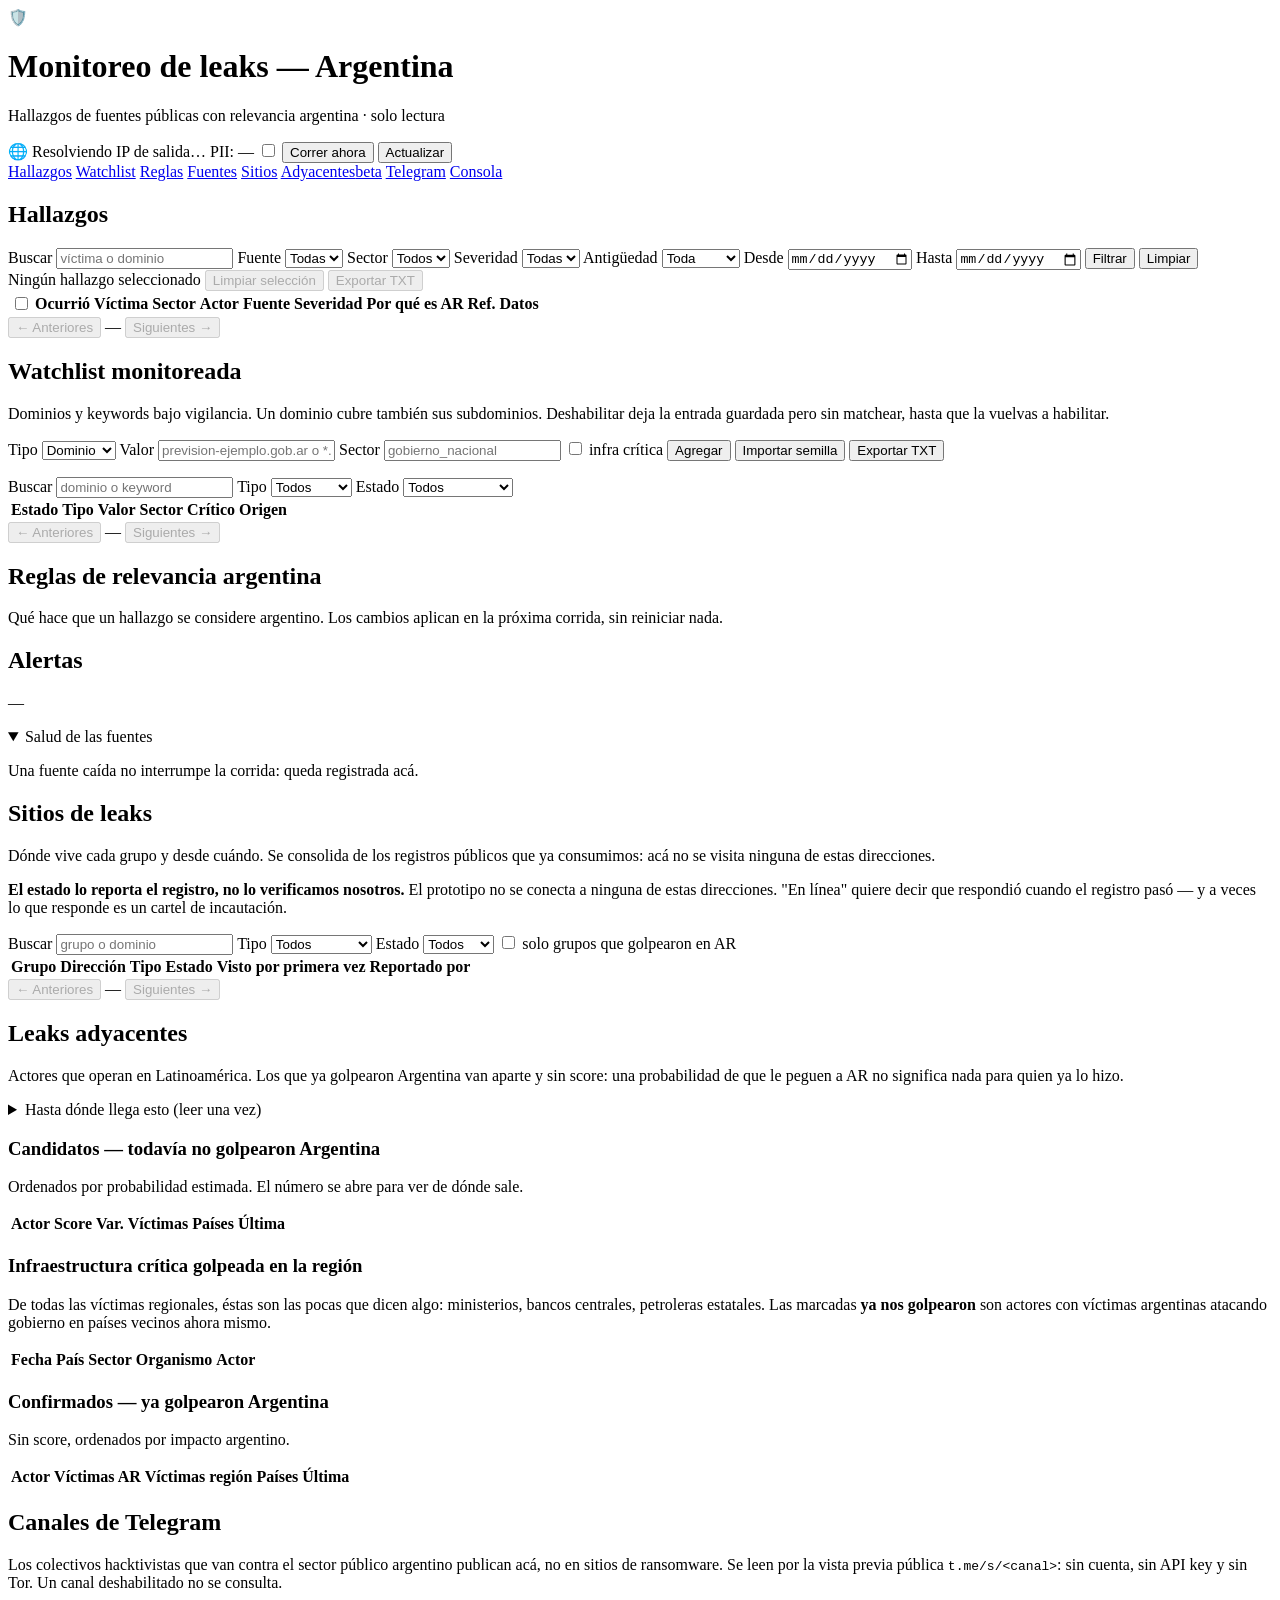
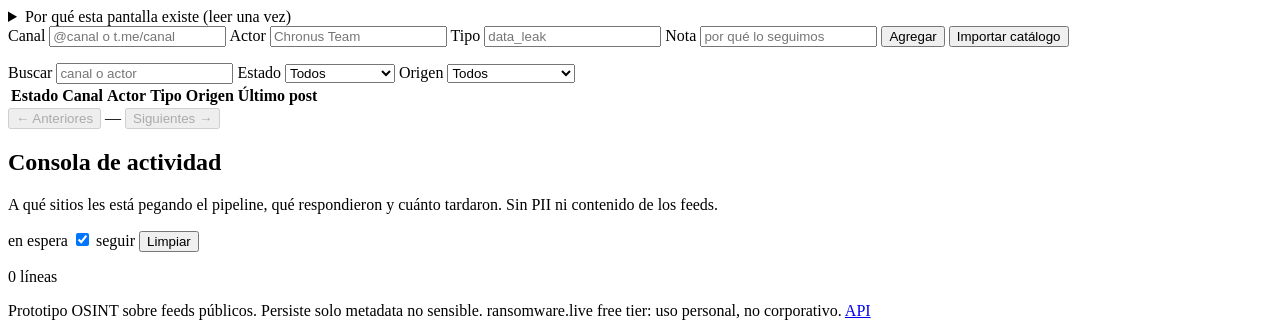
==== frontend/index.html @ b832475f "chore: separar los datos de la investigación del código Preparación para publicar el repo. El código" ====
<!doctype html>
<html lang="es">
<head>
  <meta charset="utf-8" />
  <meta name="viewport" content="width=device-width, initial-scale=1" />
  <!-- CSP: sin CDNs ni inline. Todo lo que carga la página sale de este mismo
       origen; el contenido de los feeds es hostil por definición. -->
  <meta http-equiv="Content-Security-Policy"
        content="default-src 'self'; img-src 'self' data:; style-src 'self'; script-src 'self'; connect-src 'self'; base-uri 'none'; form-action 'none'" />
  <title>Monitoreo de leaks — Argentina</title>
  <link rel="icon" href="data:image/svg+xml,<svg xmlns='http://www.w3.org/2000/svg' viewBox='0 0 16 16'><text y='13' font-size='13'>🛡️</text></svg>" />
  <link rel="stylesheet" href="/static/style.css" />
</head>
<body>
  <!--
    Bloqueo de OPSEC. Se muestra si la IP de salida es de un país bloqueado
    (Argentina) o si no se pudo determinar. No tiene botón de cerrar ni acepta
    ESC: el control no se puede overridear desde acá.

    Esto es la capa visible; el bloqueo real está en el pipeline (ver
    src/leaks/pipeline/egress_guard.py), porque el scheduler corre en otro
    proceso y no le importa lo que muestre el navegador.
  -->
  <div id="egress-block" class="blocker" role="alertdialog" aria-modal="true"
       aria-labelledby="blocker-title" aria-describedby="blocker-reason" hidden>
    <div class="blocker-card">
      <div class="blocker-icon" aria-hidden="true">⛔</div>
      <h2 id="blocker-title">Operación bloqueada</h2>
      <p id="blocker-reason" class="blocker-reason">Verificando la IP de salida…</p>
      <dl class="blocker-detail">
        <div><dt>IP de salida</dt><dd id="blocker-ip">—</dd></div>
        <div><dt>País</dt><dd id="blocker-country">—</dd></div>
        <div><dt>Proveedor</dt><dd id="blocker-org">—</dd></div>
      </dl>
      <p class="blocker-help">
        No se consultó ninguna fuente. Conectate a la VPN y esperá: esta pantalla
        se libera sola en cuanto la salida deje de ser desde un país bloqueado.
      </p>
      <p class="blocker-note">Este control no se puede desactivar desde la interfaz.</p>
      <button type="button" class="btn btn-retry" id="blocker-retry-btn">Reintentar ahora</button>
      <p class="blocker-retry" id="blocker-retry">Se reintenta solo cada 10 s.</p>
    </div>
  </div>

  <header class="topbar">
    <div class="brand">
      <span class="brand-mark" aria-hidden="true">🛡️</span>
      <div>
        <h1>Monitoreo de leaks — Argentina</h1>
        <p class="subtitle">Hallazgos de fuentes públicas con relevancia argentina · solo lectura</p>
      </div>
    </div>
    <div class="badges">
      <span id="egress-badge" class="badge badge-egress" title="IP pública desde la que sale el tráfico. Verificá que sea la de tu VPN.">
        <span class="egress-flag" aria-hidden="true">🌐</span>
        <span id="egress-text">Resolviendo IP de salida…</span>
      </span>
      <!-- Pastilla + interruptor como un solo control: el estado que muestra
           es el que se va a aplicar, no una variable de entorno distinta. -->
      <span class="pii-control" id="pii-control">
        <span id="pii-badge" class="badge badge-muted">PII: —</span>
        <label class="pii-switch" id="pii-switch" title="Habilitar las fuentes que devuelven PII">
          <input type="checkbox" id="pii-sources" />
          <span class="pii-track" aria-hidden="true"><span class="pii-thumb"></span></span>
        </label>
      </span>
      <button id="run-now" class="btn btn-primary" type="button"
              title="Consulta las fuentes ahora mismo. El avance se ve en la Consola.">Correr ahora</button>
      <button id="refresh" class="btn" type="button"
              title="Relee la base. No consulta las fuentes.">Actualizar</button>
      <span id="last-updated" class="last-updated"></span>
    </div>
  </header>

  <!-- Cada sección es una pantalla. El router va por hash (#/hallazgos), así el
       enlace se puede compartir y el botón "atrás" del navegador funciona. -->
  <nav class="mainnav" aria-label="Secciones">
    <a href="#/hallazgos" data-view="hallazgos">Hallazgos</a>
    <a href="#/watchlist" data-view="watchlist">Watchlist</a>
    <a href="#/reglas" data-view="reglas">Reglas</a>
    <a href="#/fuentes" data-view="fuentes">Fuentes<span id="nav-fuentes-badge"></span></a>
    <a href="#/sitios" data-view="sitios">Sitios</a>
    <a href="#/adyacentes" data-view="adyacentes">Adyacentes<span class="nav-beta"
       title="Beta: el score es ciego al 46% de los actores que golpean Argentina. Ver «Hasta dónde llega esto» dentro de la sección.">beta</span></a>
    <a href="#/telegram" data-view="telegram">Telegram</a>
    <a href="#/consola" data-view="consola">Consola</a>
  </nav>

  <main>
    <section class="view" data-view="hallazgos">
    <section class="stats" id="stats" aria-label="Totales"></section>

    <section class="panel">
      <h2>Hallazgos</h2>
      <form class="filters" id="filters" autocomplete="off">
        <label>Buscar
          <input type="search" id="f-q" name="q" placeholder="víctima o dominio" maxlength="200" />
        </label>
        <label>Fuente
          <select id="f-source" name="source"><option value="">Todas</option></select>
        </label>
        <label>Sector
          <select id="f-sector" name="sector"><option value="">Todos</option></select>
        </label>
        <label>Severidad
          <select id="f-severity" name="severity"><option value="">Todas</option></select>
        </label>
        <label>Antigüedad
          <select id="f-freshness" name="freshness">
            <option value="">Toda</option>
            <option value="reciente">Reciente</option>
            <option value="historico">Histórico</option>
            <option value="sin_fecha">Sin fecha</option>
          </select>
        </label>
        <label>Desde
          <input type="date" id="f-since" name="since" />
        </label>
        <label>Hasta
          <input type="date" id="f-until" name="until" />
        </label>
        <button class="btn btn-primary" type="submit">Filtrar</button>
        <button class="btn" type="reset" id="clear">Limpiar</button>
      </form>

      <div id="active-filters" class="active-filters"></div>

      <!-- Barra de exportación. La selección se acumula entre páginas: se
           pueden tildar tres acá, pasar a la página 3, tildar dos más y
           exportar los cinco juntos. Por eso el contador vive afuera de la
           tabla y no se reinicia al paginar. -->
      <div class="export-bar">
        <span id="sel-count" class="hint">Ningún hallazgo seleccionado</span>
        <button class="btn" id="sel-clear" type="button" disabled>Limpiar selección</button>
        <button class="btn btn-primary" id="export-txt" type="button" disabled>
          Exportar TXT
        </button>
      </div>

      <div class="table-wrap">
        <table id="findings">
          <thead>
            <tr>
              <th class="col-sel">
                <input type="checkbox" id="sel-page"
                       aria-label="Seleccionar todos los de esta página"
                       title="Seleccionar todos los de esta página" />
              </th>
              <th title="Cuándo ocurrió el leak, no cuándo lo importamos">Ocurrió</th>
              <th>Víctima</th>
              <th>Sector</th>
              <th>Actor</th>
              <th>Fuente</th>
              <th>Severidad</th>
              <th>Por qué es AR</th>
              <th>Ref.</th>
              <th title="Enlaces a los datos filtrados encontrados en la publicación">Datos</th>
            </tr>
          </thead>
          <tbody id="findings-body"></tbody>
        </table>
      </div>

      <div class="pager">
        <button class="btn" id="prev" type="button" disabled>← Anteriores</button>
        <span id="page-info" class="hint">—</span>
        <button class="btn" id="next" type="button" disabled>Siguientes →</button>
      </div>
    </section>
    </section>

    <section class="view" data-view="watchlist">
    <section class="panel" id="watchlist-panel">
      <div class="console-head">
        <div>
          <h2>Watchlist monitoreada</h2>
          <p class="hint">
            Dominios y keywords bajo vigilancia. Un dominio cubre también sus subdominios.
            Deshabilitar deja la entrada guardada pero sin matchear, hasta que la vuelvas a habilitar.
          </p>
        </div>
        <div id="wl-counts" class="wl-counts"></div>
      </div>

      <form class="filters" id="wl-add" autocomplete="off">
        <label>Tipo
          <select id="wl-kind">
            <option value="domain">Dominio</option>
            <option value="keyword">Keyword</option>
          </select>
        </label>
        <label>Valor
          <input type="text" id="wl-value" placeholder="prevision-ejemplo.gob.ar o *.provincia-ejemplo.gob.ar" maxlength="255" required />
        </label>
        <label>Sector
          <input type="text" id="wl-sector" list="wl-sectors" placeholder="gobierno_nacional" maxlength="64" />
          <datalist id="wl-sectors"></datalist>
        </label>
        <label class="switch">
          <input type="checkbox" id="wl-critical" /> infra crítica
        </label>
        <button class="btn btn-primary" type="submit">Agregar</button>
        <button class="btn" type="button" id="wl-sync"
                title="Importa las entradas nuevas del YAML semilla. No pisa lo editado ni rehabilita lo dado de baja.">
          Importar semilla
        </button>
        <button class="btn" type="button" id="wl-export"
                title="Baja la watchlist en TXT, con el historial de compromisos de cada entrada.">
          Exportar TXT
        </button>
      </form>
      <p id="wl-error" class="error"></p>

      <div class="filters">
        <label>Buscar
          <input type="search" id="wl-q" placeholder="dominio o keyword" maxlength="200" />
        </label>
        <label>Tipo
          <select id="wl-f-kind">
            <option value="">Todos</option>
            <option value="domain">Dominios</option>
            <option value="keyword">Keywords</option>
          </select>
        </label>
        <label>Estado
          <select id="wl-f-enabled">
            <option value="">Todos</option>
            <option value="true">Habilitados</option>
            <option value="false">Deshabilitados</option>
          </select>
        </label>
      </div>

      <div class="table-wrap">
        <table id="watchlist">
          <thead>
            <tr>
              <th>Estado</th><th>Tipo</th><th>Valor</th><th>Sector</th>
              <th>Crítico</th><th>Origen</th><th></th>
            </tr>
          </thead>
          <tbody id="wl-body"></tbody>
        </table>
      </div>

      <div class="pager">
        <button class="btn" id="wl-prev" type="button" disabled>← Anteriores</button>
        <span id="wl-page-info" class="hint">—</span>
        <button class="btn" id="wl-next" type="button" disabled>Siguientes →</button>
      </div>
    </section>
    </section>

    <section class="view" data-view="reglas">
    <section class="panel" id="rules-panel">
      <h2>Reglas de relevancia argentina</h2>
      <p class="hint">
        Qué hace que un hallazgo se considere argentino. Los cambios aplican en la
        próxima corrida, sin reiniciar nada.
      </p>
      <div id="rules" class="rules"></div>

      <p class="hint" id="pii-toggle-note"></p>
    </section>
    </section>

    <section class="view" data-view="fuentes">

    <!-- Las alertas eran invisibles: sin canales el pipeline las descarta en
         silencio, y nadie se enteraba de que había hallazgos esperando a nadie.
         Este panel existe para que eso no vuelva a pasar. -->
    <section class="panel" id="alerts-panel">
      <div class="console-head">
        <div>
          <h2>Alertas</h2>
          <p class="hint" id="alerts-resumen">—</p>
        </div>
        <div id="alerts-estado" class="wl-counts"></div>
      </div>
      <div id="alerts-canales" class="alert-canales"></div>
    </section>

    <!-- Colapsable nativo: <details> no necesita JS para abrir y cerrar.
         El resumen se ve igual estando cerrado, así que ocupa una línea sin
         esconder si hay una fuente caída. -->
    <details class="panel panel-collapsible" id="sources-panel" open>
      <summary>
        <span class="summary-title">Salud de las fuentes</span>
        <span id="sources-summary" class="summary-pills"></span>
      </summary>
      <p class="hint">Una fuente caída no interrumpe la corrida: queda registrada acá.</p>
      <div id="sources" class="sources"></div>
    </details>
    </section>

    <section class="view" data-view="sitios">
    <section class="panel">
      <div class="console-head">
        <div>
          <h2>Sitios de leaks</h2>
          <p class="hint">
            Dónde vive cada grupo y desde cuándo. Se consolida de los registros públicos
            que ya consumimos: acá no se visita ninguna de estas direcciones.
          </p>
          <p class="hint">
            <strong>El estado lo reporta el registro, no lo verificamos nosotros.</strong>
            El prototipo no se conecta a ninguna de estas direcciones. "En línea" quiere
            decir que respondió cuando el registro pasó — y a veces lo que responde es un
            cartel de incautación.
          </p>
        </div>
        <div id="sites-counts" class="wl-counts"></div>
      </div>

      <div id="sites-moves" class="moves"></div>

      <div class="filters">
        <label>Buscar
          <input type="search" id="st-q" placeholder="grupo o dominio" maxlength="200" />
        </label>
        <label>Tipo
          <select id="st-kind">
            <option value="">Todos</option>
            <option value="ransomware">Ransomware</option>
            <option value="market">Mercados</option>
          </select>
        </label>
        <label>Estado
          <select id="st-available">
            <option value="">Todos</option>
            <option value="true">En línea</option>
            <option value="false">Caídos</option>
          </select>
        </label>
        <label class="switch">
          <input type="checkbox" id="st-ar" /> solo grupos que golpearon en AR
        </label>
      </div>

      <div class="table-wrap">
        <table id="sites">
          <thead>
            <tr>
              <th>Grupo</th><th>Dirección</th><th>Tipo</th>
              <th>Estado</th><th>Visto por primera vez</th><th>Reportado por</th>
            </tr>
          </thead>
          <tbody id="sites-body"></tbody>
        </table>
      </div>

      <div class="pager">
        <button class="btn" id="st-prev" type="button" disabled>← Anteriores</button>
        <span id="st-page-info" class="hint">—</span>
        <button class="btn" id="st-next" type="button" disabled>Siguientes →</button>
      </div>
    </section>
    </section>

    <section class="view" data-view="adyacentes">
    <section class="panel">
      <div class="console-head">
        <div>
          <h2>Leaks adyacentes</h2>
          <p class="hint">
            Actores que operan en Latinoamérica. Los que ya golpearon Argentina van aparte
            y sin score: una probabilidad de que le peguen a AR no significa nada para quien
            ya lo hizo.
          </p>
        </div>
        <div id="adj-counts" class="wl-counts"></div>
      </div>

      <!-- El alcance va en la pantalla, no en un README. Sin esto la lista se
           lee como "las amenazas" cuando es "las que podemos ver venir". -->
      <details class="adj-cobertura" id="adj-cobertura">
        <summary>Hasta dónde llega esto (leer una vez)</summary>
        <div id="adj-cobertura-cuerpo"></div>
      </details>

      <h3 class="exp-h3">Candidatos — todavía no golpearon Argentina</h3>
      <p class="hint">
        Ordenados por probabilidad estimada. El número se abre para ver de dónde sale.
      </p>
      <div class="table-wrap">
        <table id="adj-candidatos">
          <thead>
            <tr>
              <th>Actor</th>
              <th title="0-100, calculado con la actividad regional">Score</th>
              <th title="Cuánto se movió desde la corrida anterior">Var.</th>
              <th>Víctimas</th>
              <th>Países</th>
              <th title="Fecha de su víctima regional más reciente">Última</th>
              <th></th>
            </tr>
          </thead>
          <tbody id="adj-cand-body"></tbody>
        </table>
      </div>

      <h3 class="exp-h3">Infraestructura crítica golpeada en la región</h3>
      <p class="hint">
        De todas las víctimas regionales, éstas son las pocas que dicen algo: ministerios,
        bancos centrales, petroleras estatales. Las marcadas <strong>ya nos golpearon</strong>
        son actores con víctimas argentinas atacando gobierno en países vecinos ahora mismo.
      </p>
      <div class="table-wrap">
        <table id="adj-criticas">
          <thead>
            <tr>
              <th>Fecha</th><th>País</th><th>Sector</th><th>Organismo</th><th>Actor</th>
            </tr>
          </thead>
          <tbody id="adj-crit-body"></tbody>
        </table>
      </div>

      <h3 class="exp-h3">Confirmados — ya golpearon Argentina</h3>
      <p class="hint">Sin score, ordenados por impacto argentino.</p>
      <div class="table-wrap">
        <table id="adj-confirmados">
          <thead>
            <tr>
              <th>Actor</th>
              <th title="Víctimas argentinas en nuestros hallazgos">Víctimas AR</th>
              <th>Víctimas región</th>
              <th>Países</th>
              <th>Última</th>
            </tr>
          </thead>
          <tbody id="adj-conf-body"></tbody>
        </table>
      </div>
    </section>
    </section>

    <section class="view" data-view="telegram">
    <section class="panel">
      <div class="console-head">
        <div>
          <h2>Canales de Telegram</h2>
          <p class="hint">
            Los colectivos hacktivistas que van contra el sector público argentino publican acá,
            no en sitios de ransomware. Se leen por la vista previa pública
            <code>t.me/s/&lt;canal&gt;</code>: sin cuenta, sin API key y sin Tor.
            Un canal deshabilitado no se consulta.
          </p>
        </div>
        <div id="tg-counts" class="wl-counts"></div>
      </div>

      <details class="adj-cobertura" id="tg-nota">
        <summary>Por qué esta pantalla existe (leer una vez)</summary>
        <div>
          <p class="hint">
            Chronus Team golpeó México el 30/01/2026 y Argentina el 30/03/2026 —el banco central,
            ministerios, un poder judicial provincial, una obra social provincial— y este prototipo no tenía
            ni una fila. No falló la watchlist: 9 de los 12 organismos ya estaban cubiertos.
            Falló la clase de fuente.
          </p>
          <p class="hint">
            Esta clase de actor además <strong>anuncia sus objetivos antes de atacar</strong>.
            Chronus avisó en su canal con un mes de anticipación. Eso es aviso previo,
            no post-mortem.
          </p>
          <p class="hint">
            El catálogo público que se importa acá <strong>no trae a estos actores</strong>:
            de 1.025 filas solo 344 son canales vivos, y 4 son de la región. Los canales que importan van cargados a mano.
          </p>
        </div>
      </details>

      <form class="filters" id="tg-add" autocomplete="off">
        <label>Canal
          <input type="text" id="tg-handle" placeholder="@canal o t.me/canal" maxlength="200" required />
        </label>
        <label>Actor
          <input type="text" id="tg-actor" placeholder="Chronus Team" maxlength="128" />
        </label>
        <label>Tipo
          <input type="text" id="tg-kind" placeholder="data_leak" maxlength="64" />
        </label>
        <label>Nota
          <input type="text" id="tg-notes" placeholder="por qué lo seguimos" maxlength="1000" />
        </label>
        <button class="btn btn-primary" type="submit">Agregar</button>
        <button class="btn" type="button" id="tg-import"
                title="Importa el catálogo público de deepdarkCTI. Entran DESHABILITADOS: ninguno se consulta hasta que lo habilites.">
          Importar catálogo
        </button>
      </form>
      <p id="tg-error" class="error"></p>

      <div class="filters">
        <label>Buscar
          <input type="search" id="tg-q" placeholder="canal o actor" maxlength="200" />
        </label>
        <label>Estado
          <select id="tg-f-enabled">
            <option value="">Todos</option>
            <option value="true">Habilitados</option>
            <option value="false">Deshabilitados</option>
          </select>
        </label>
        <label>Origen
          <select id="tg-f-origin">
            <option value="">Todos</option>
            <option value="user">Cargados a mano</option>
            <option value="catalog">Del catálogo</option>
          </select>
        </label>
      </div>

      <div class="table-wrap">
        <table id="telegram">
          <thead>
            <tr>
              <th>Estado</th><th>Canal</th><th>Actor</th><th>Tipo</th>
              <th>Origen</th><th title="Último post procesado: el cursor incremental">Último post</th><th></th>
            </tr>
          </thead>
          <tbody id="tg-body"></tbody>
        </table>
      </div>

      <div class="pager">
        <button class="btn" id="tg-prev" type="button" disabled>← Anteriores</button>
        <span id="tg-page-info" class="hint">—</span>
        <button class="btn" id="tg-next" type="button" disabled>Siguientes →</button>
      </div>
    </section>
    </section>

    <section class="view" data-view="consola">
    <section class="panel console-panel">
      <div class="console-head">
        <div>
          <h2>Consola de actividad</h2>
          <p class="hint">
            A qué sitios les está pegando el pipeline, qué respondieron y cuánto tardaron.
            Sin PII ni contenido de los feeds.
          </p>
        </div>
        <div class="console-actions">
          <span id="console-status" class="pill pill-skipped">en espera</span>
          <label class="switch" title="Bajar solo al llegar líneas nuevas">
            <input type="checkbox" id="console-follow" checked /> seguir
          </label>
          <button class="btn" id="console-clear" type="button">Limpiar</button>
        </div>
      </div>
      <!-- role=log + aria-live: un lector de pantalla anuncia las líneas nuevas. -->
      <div id="console" class="console" role="log" aria-live="polite" aria-label="Actividad del pipeline"></div>
      <p class="hint" id="console-count">0 líneas</p>
    </section>
    </section>
  </main>

  <!-- Pop-up de enlaces a los datos. Las URLs van como texto plano, NO como
       enlaces: son punteros a volcados y a sitios de extorsión, y un click
       accidental no puede ser lo que te lleve ahí. Se copian y se pegan. -->
  <div id="dl-modal" class="modal" role="dialog" aria-modal="true" aria-labelledby="dl-title" hidden>
    <div class="modal-card">
      <div class="modal-head">
        <h2 id="dl-title">Enlaces a los datos</h2>
        <button type="button" class="btn" id="dl-close" aria-label="Cerrar">✕</button>
      </div>
      <p class="hint" id="dl-victim"></p>
      <p class="modal-warn">
        No son clickeables a propósito. Copiá y pegá si necesitás abrirlos, y tené
        presente qué estás abriendo: apuntan a datos de terceros y a infraestructura
        de quien los publicó.
      </p>
      <div id="dl-list" class="dl-list"></div>
    </div>
  </div>

  <!-- Detalle de exposición por infostealers. Metadata agregada: qué sistemas
       se comprometieron y con qué malware. Sin credenciales — el tier gratuito
       del proveedor no las devuelve, y no las querríamos. -->
  <div id="exp-modal" class="modal" role="dialog" aria-modal="true" aria-labelledby="exp-title" hidden>
    <div class="modal-card">
      <div class="modal-head">
        <h2 id="exp-title">Exposición por infostealers</h2>
        <button type="button" class="btn" id="exp-close" aria-label="Cerrar">✕</button>
      </div>
      <p class="hint" id="exp-victim"></p>
      <div id="exp-summary" class="exp-summary"></div>
      <h3 class="exp-h3">Sistemas comprometidos</h3>
      <p class="hint">
        Son las URLs contra las que se estaba autenticando la víctima al infectarse.
        Las de <strong>empleados</strong> van primero: implican acceso interno.
      </p>
      <div id="exp-urls" class="dl-list"></div>
      <h3 class="exp-h3">Familias de malware</h3>
      <div id="exp-families" class="exp-chips"></div>
      <h3 class="exp-h3">Otros dominios donde reaparecen esas credenciales</h3>
      <div id="exp-third" class="exp-chips"></div>
    </div>
  </div>

  <!-- Desglose del score. Es lo que lo hace discutible en vez de un veredicto
       opaco: cada componente con cuánto aportó. -->
  <div id="adj-modal" class="modal" role="dialog" aria-modal="true" aria-labelledby="adj-title" hidden>
    <div class="modal-card">
      <div class="modal-head">
        <h2 id="adj-title">De dónde sale el score</h2>
        <button type="button" class="btn" id="adj-close" aria-label="Cerrar">✕</button>
      </div>
      <p class="hint" id="adj-actor"></p>
      <div id="adj-summary" class="exp-summary"></div>
      <div id="adj-breakdown" class="adj-breakdown"></div>
      <h3 class="exp-h3">Países donde tiene víctimas</h3>
      <div id="adj-paises" class="exp-chips"></div>
    </div>
  </div>

  <footer>
    <p>
      Prototipo OSINT sobre feeds públicos. Persiste solo metadata no sensible.
      ransomware.live free tier: uso personal, no corporativo.
      <a href="/api/docs">API</a>
    </p>
  </footer>

  <script src="/static/app.js"></script>
</body>
</html>
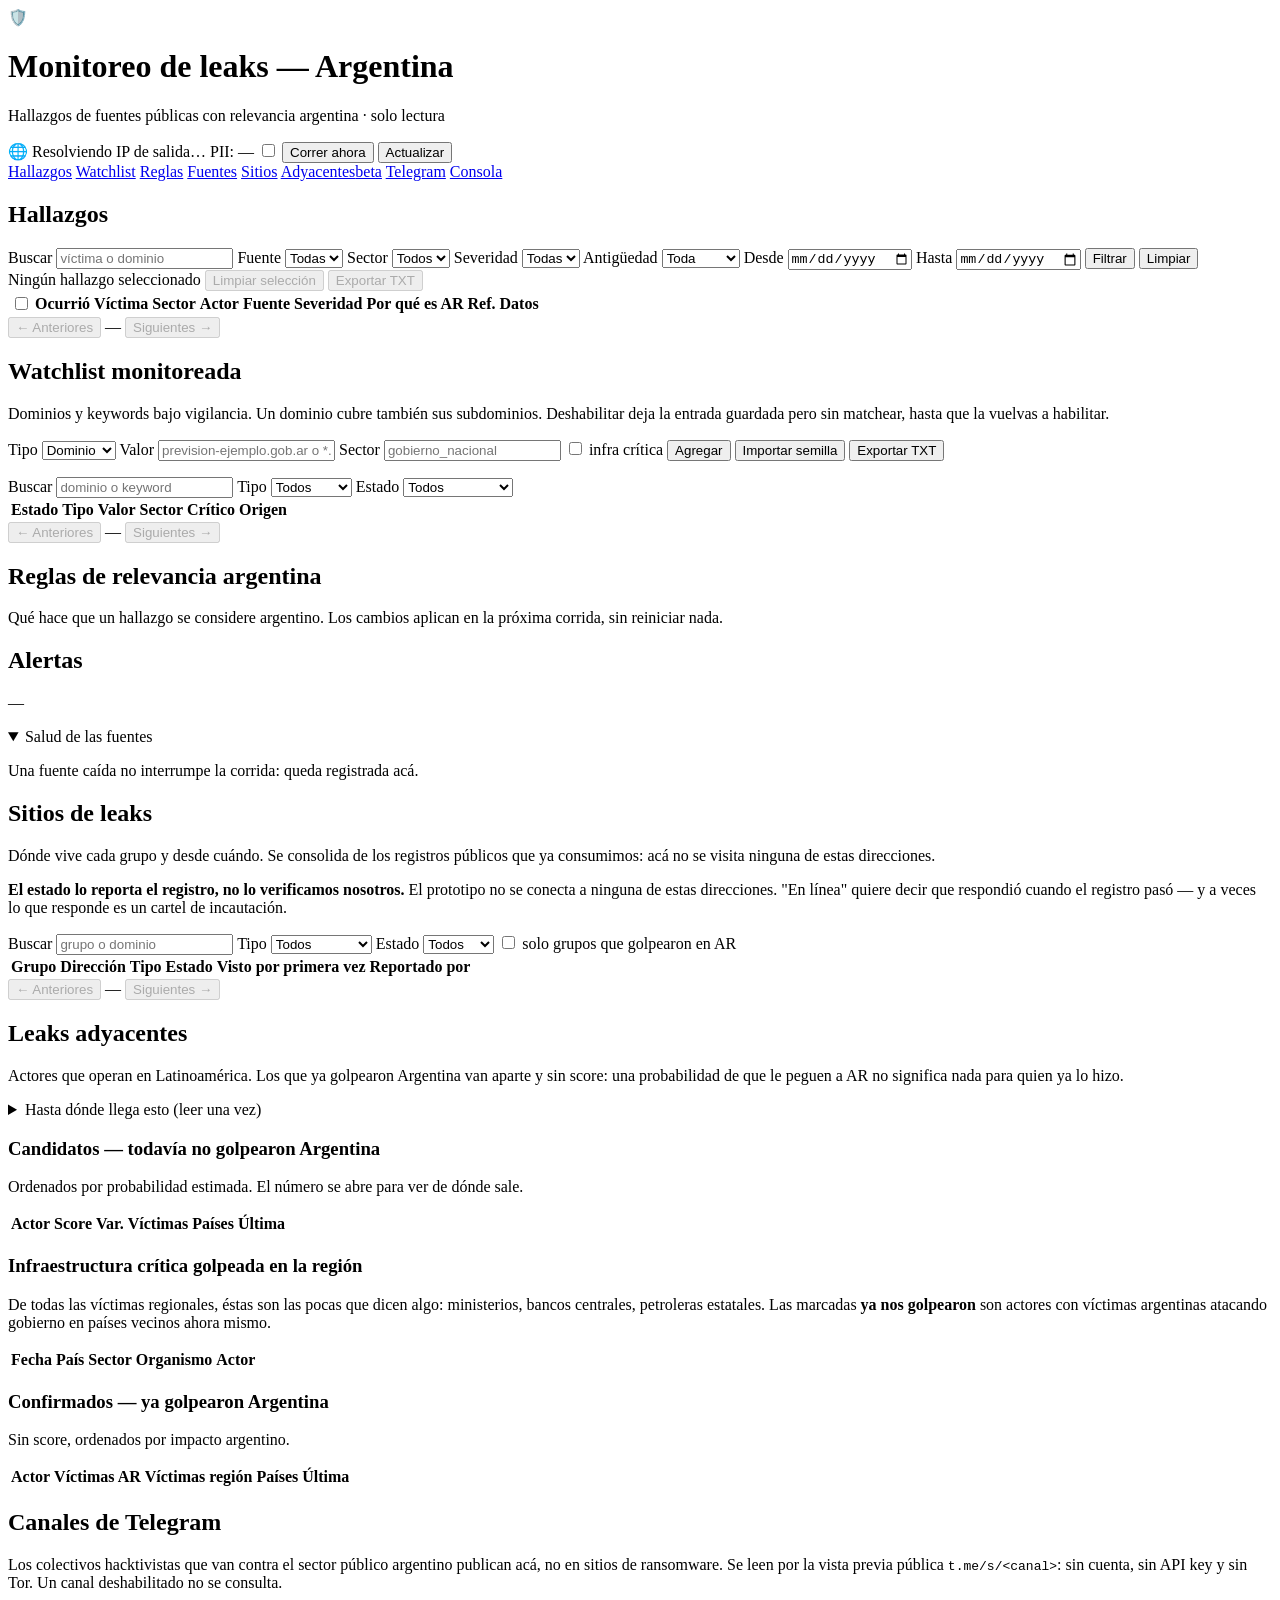
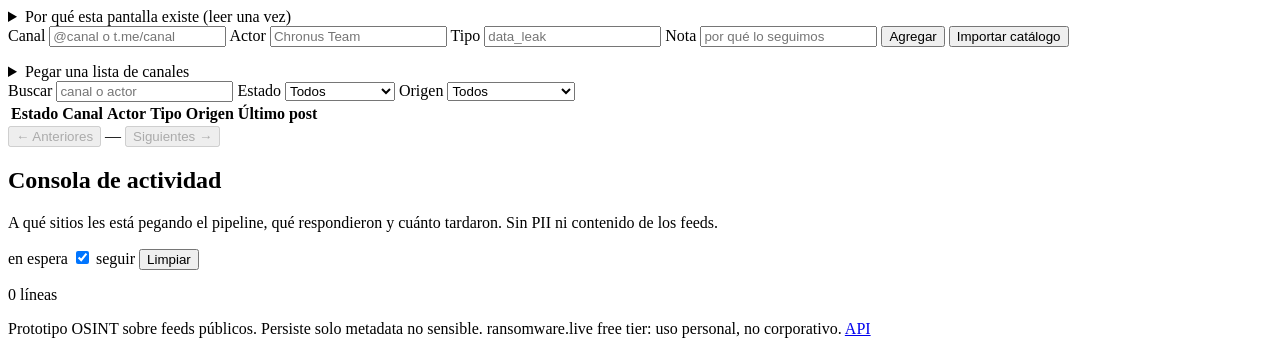
==== commit a680decf: "feat(telegram): alta masiva de canales desde un archivo o texto pegado No había forma de importar un" ====
--- a/frontend/index.html
+++ b/frontend/index.html
@@ -492,6 +492,29 @@
       </form>
       <p id="tg-error" class="error"></p>
 
+      <!-- El caso real: pegar una lista sacada de un informe, con formatos
+           mezclados. Se acepta cualquier forma y se dice línea por línea lo
+           que no entró. -->
+      <details class="tg-bulk">
+        <summary>Pegar una lista de canales</summary>
+        <p class="hint">
+          Uno por línea. Acepta <code>@canal</code>, <code>t.me/canal</code> o la URL completa.
+          Opcionalmente <code>canal, actor, tipo, nota</code> separado por coma o tabulación —
+          lo que salga de pegar una planilla. Las líneas que empiezan con <code>#</code> se ignoran.
+        </p>
+        <textarea id="tg-bulk-texto" rows="7" maxlength="200000"
+                  placeholder="@canaluno&#10;t.me/canaldos&#10;canaltres, Chronus Team, data_leak, avisa antes de atacar"></textarea>
+        <div class="export-bar">
+          <label class="switch">
+            <input type="checkbox" id="tg-bulk-enabled" />
+            habilitarlos al importar
+          </label>
+          <span id="tg-bulk-resumen" class="hint"></span>
+          <button class="btn btn-primary" type="button" id="tg-bulk-enviar">Importar lista</button>
+        </div>
+        <div id="tg-bulk-rechazadas" class="tg-rechazadas"></div>
+      </details>
+
       <div class="filters">
         <label>Buscar
           <input type="search" id="tg-q" placeholder="canal o actor" maxlength="200" />
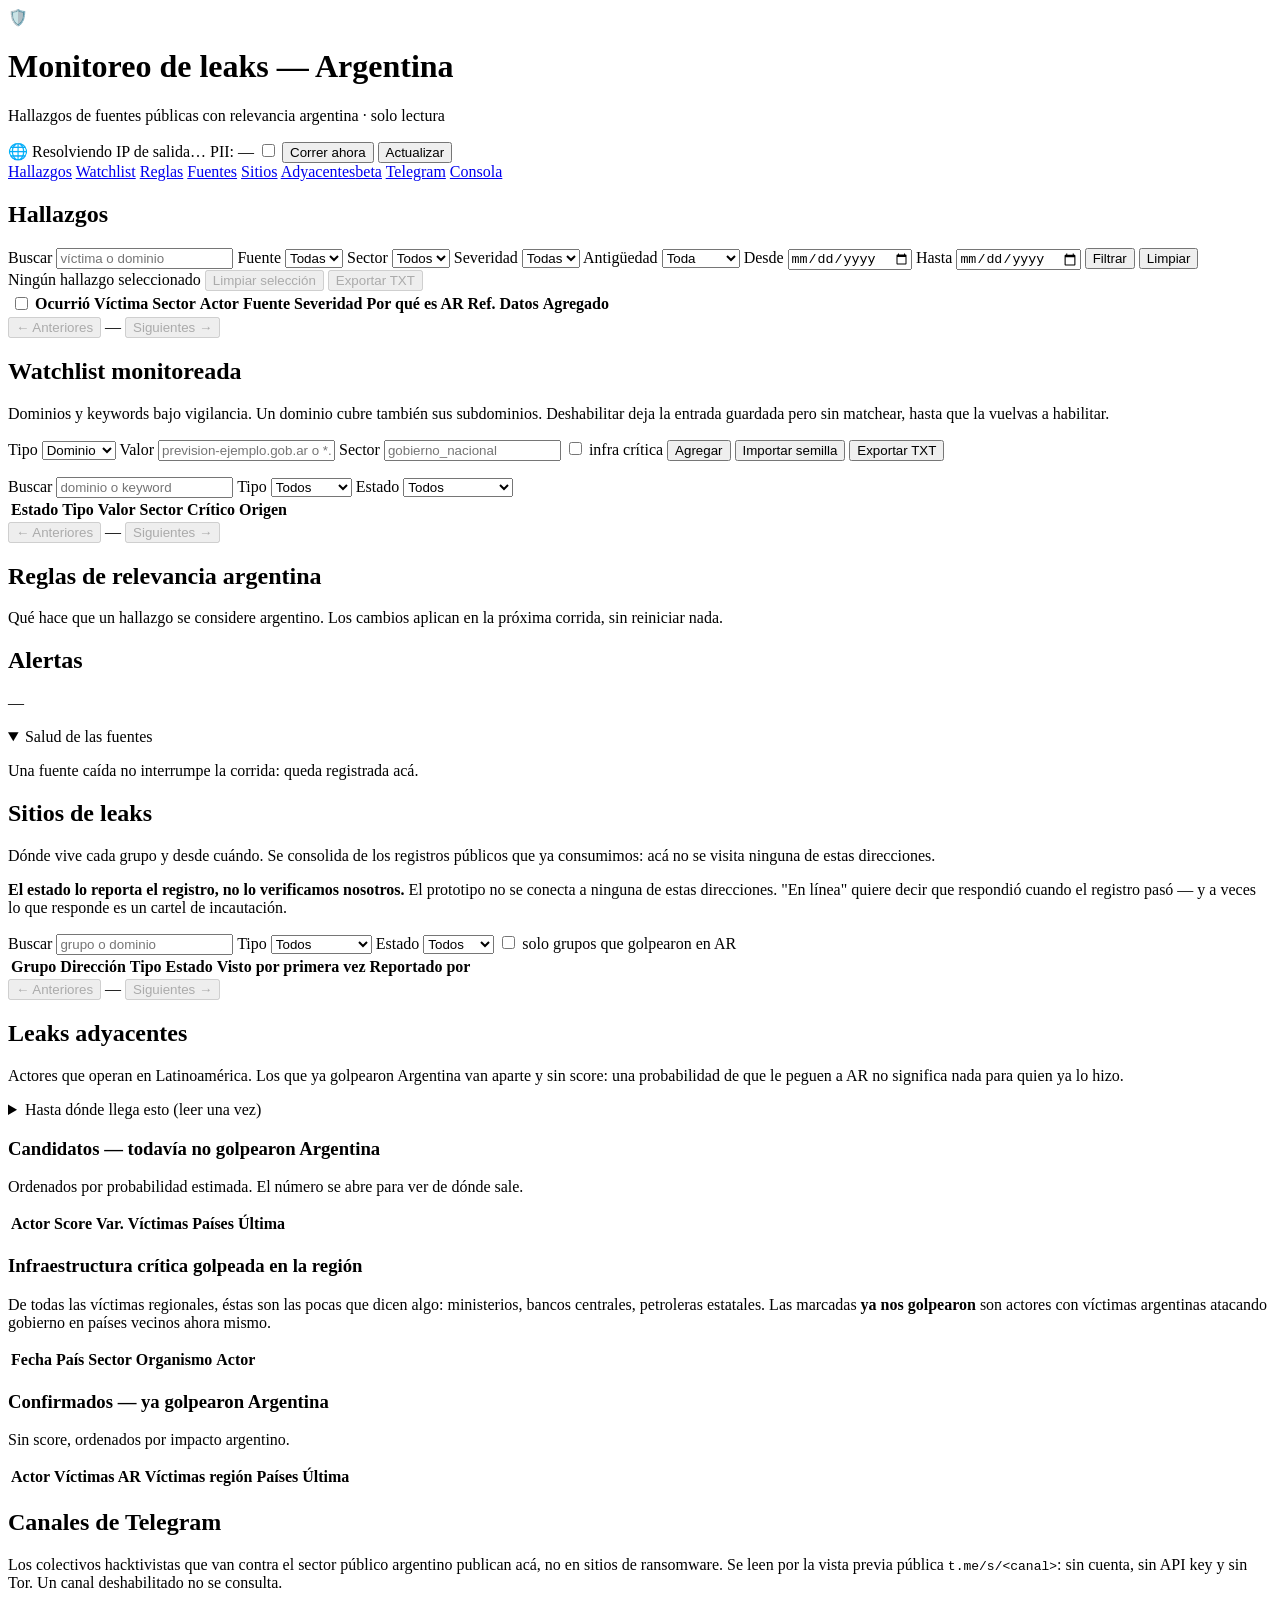
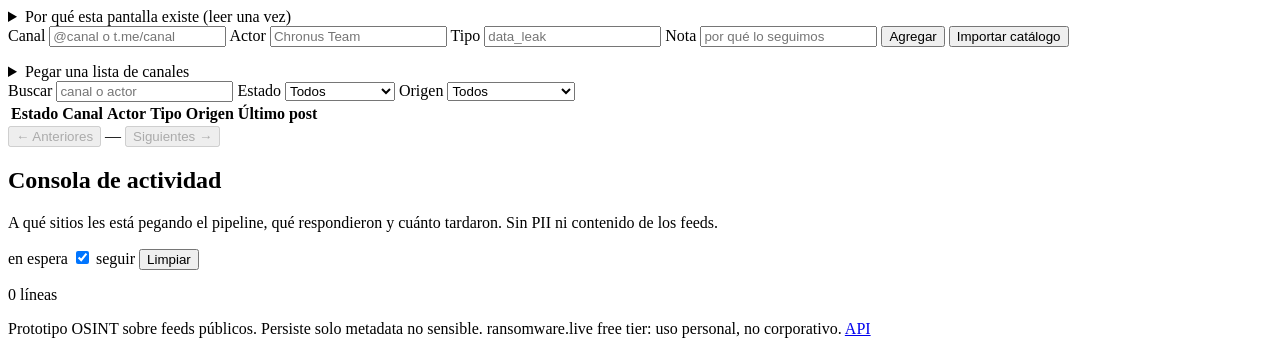
==== commit 9f45dcbe: "feat(hallazgos): columna "Agregado" al final, con cuándo entró a la base El dato ya viajaba en la AP" ====
--- a/frontend/index.html
+++ b/frontend/index.html
@@ -155,6 +155,7 @@
               <th>Por qué es AR</th>
               <th>Ref.</th>
               <th title="Enlaces a los datos filtrados encontrados en la publicación">Datos</th>
+              <th title="Cuándo entró a esta base, que no es cuándo ocurrió el leak">Agregado</th>
             </tr>
           </thead>
           <tbody id="findings-body"></tbody>
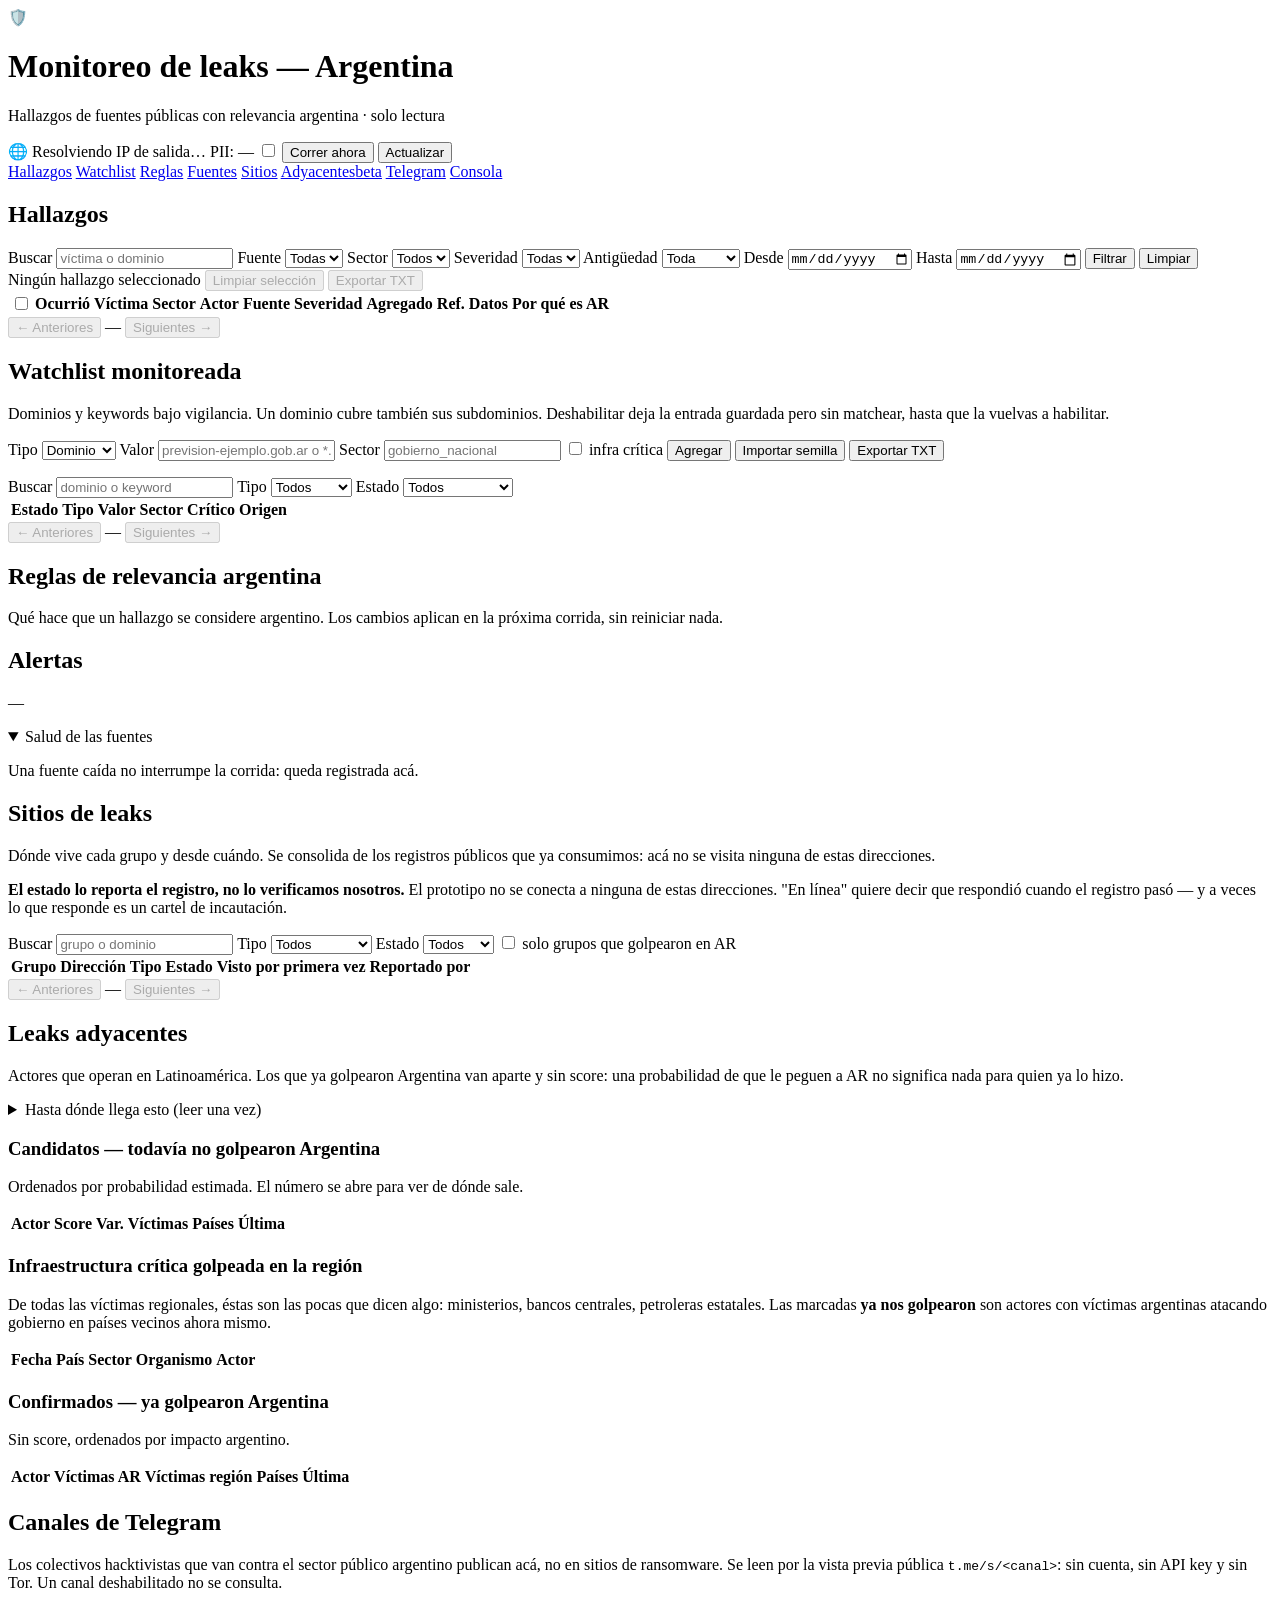
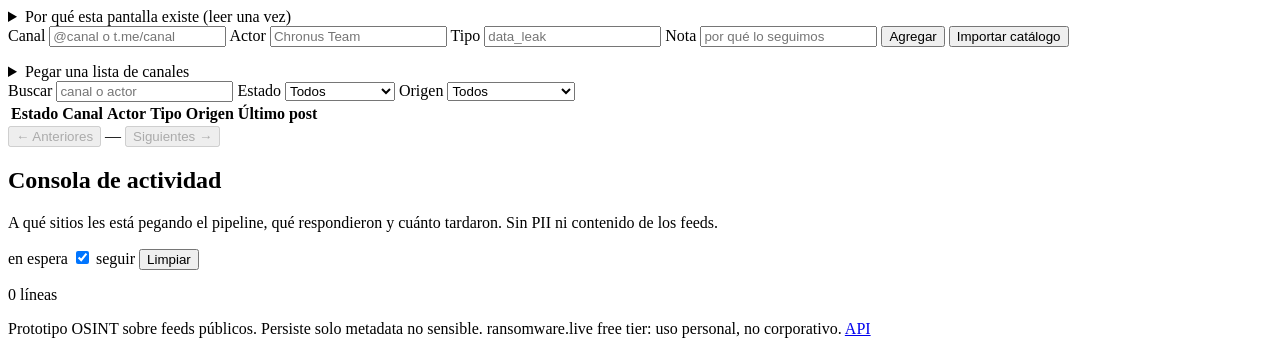
==== commit f549689e: "fix(hallazgos): reordenar columnas y acotar Ref., que no se leía "Agregado" quedaba último, después " ====
--- a/frontend/index.html
+++ b/frontend/index.html
@@ -152,10 +152,10 @@
               <th>Actor</th>
               <th>Fuente</th>
               <th>Severidad</th>
+              <th title="Cuándo entró a esta base, que no es cuándo ocurrió el leak">Agregado</th>
+              <th class="col-ref">Ref.</th>
+              <th title="Enlaces a los datos filtrados encontrados en la publicación">Datos</th>
               <th>Por qué es AR</th>
-              <th>Ref.</th>
-              <th title="Enlaces a los datos filtrados encontrados en la publicación">Datos</th>
-              <th title="Cuándo entró a esta base, que no es cuándo ocurrió el leak">Agregado</th>
             </tr>
           </thead>
           <tbody id="findings-body"></tbody>
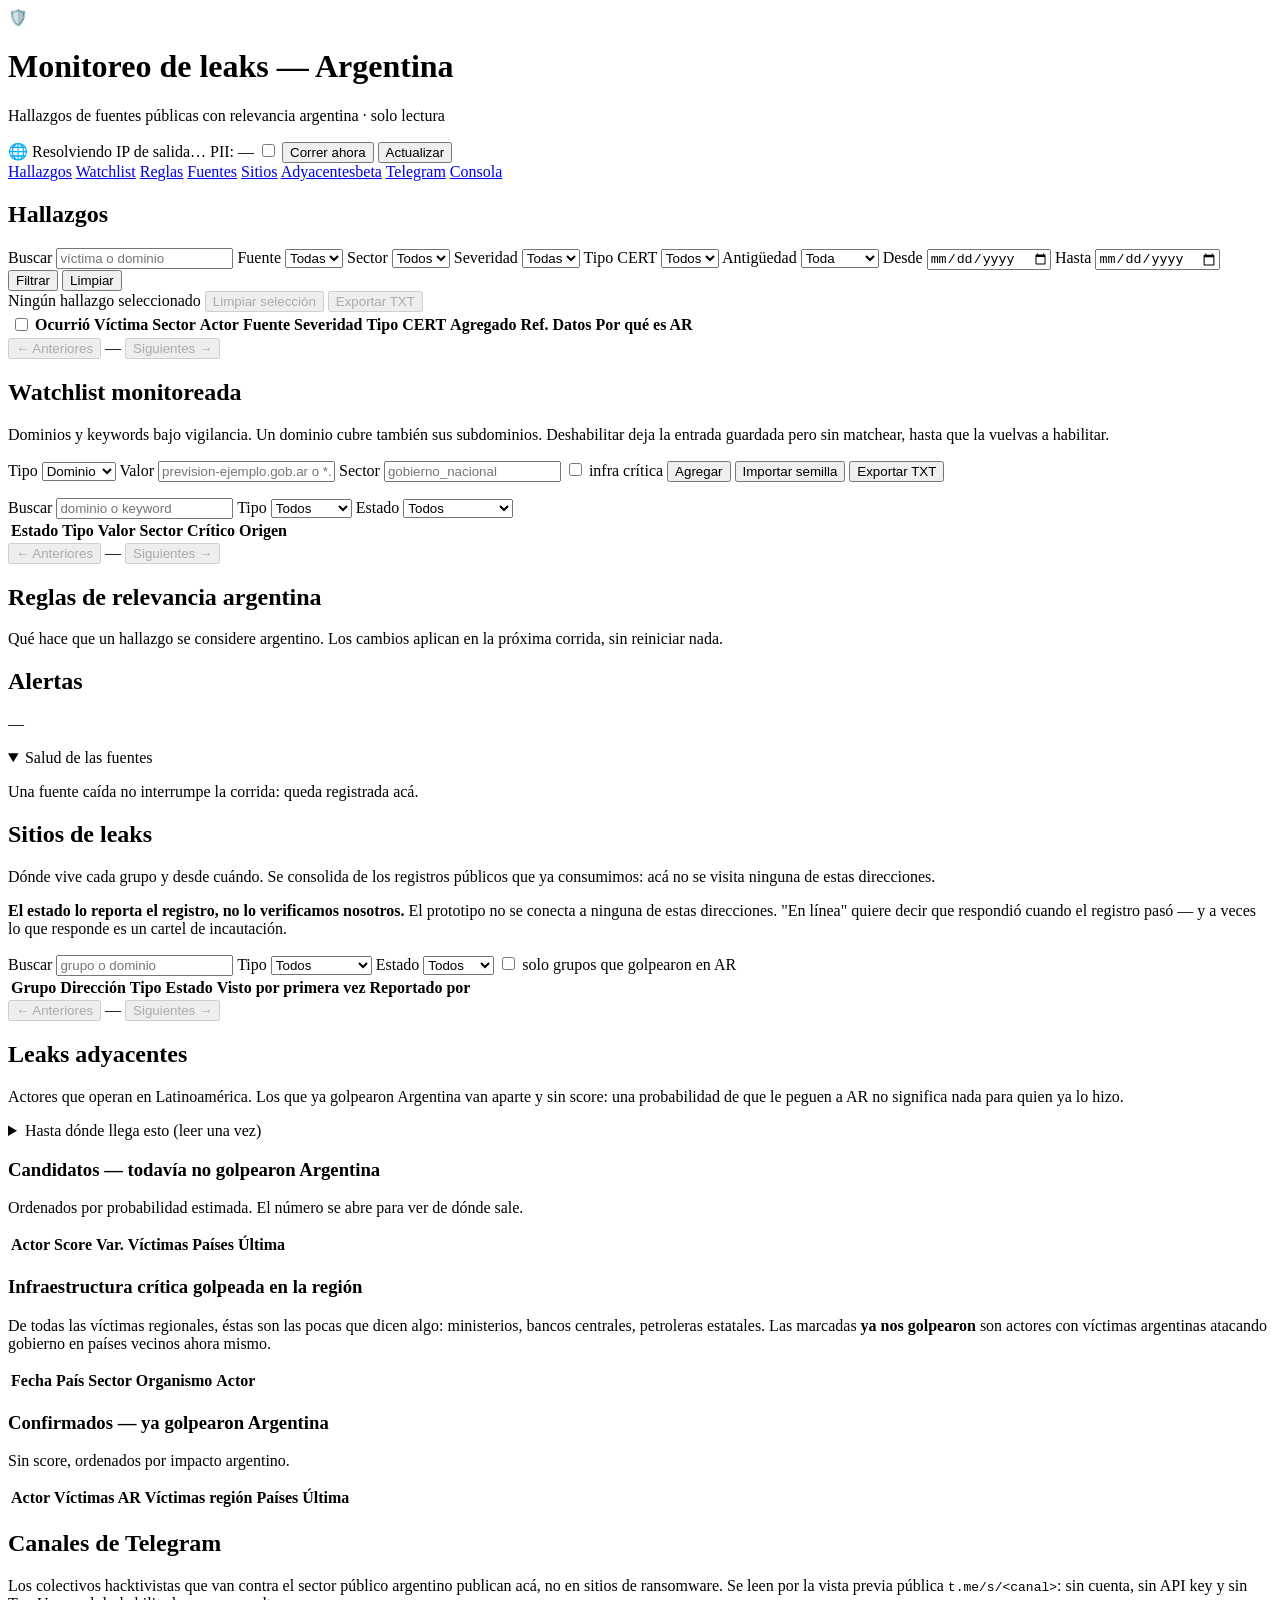
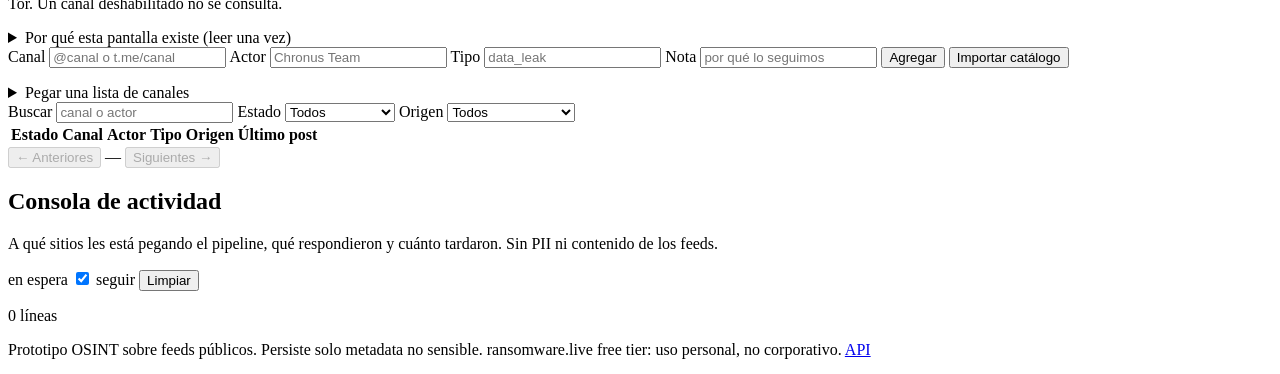
==== commit 1133a1a8: "feat(taxonomia): clasificar cada hallazgo según la guía del CERT.ar Incorpora la taxonomía de la Guí" ====
--- a/frontend/index.html
+++ b/frontend/index.html
@@ -68,6 +68,8 @@
               title="Consulta las fuentes ahora mismo. El avance se ve en la Consola.">Correr ahora</button>
       <button id="refresh" class="btn" type="button"
               title="Relee la base. No consulta las fuentes.">Actualizar</button>
+      <span id="last-run" class="last-run"
+            title="Última vez que el pipeline consultó las fuentes."></span>
       <span id="last-updated" class="last-updated"></span>
     </div>
   </header>
@@ -104,6 +106,9 @@
         </label>
         <label>Severidad
           <select id="f-severity" name="severity"><option value="">Todas</option></select>
+        </label>
+        <label title="Taxonomía de incidentes del CERT.ar">Tipo CERT
+          <select id="f-taxonomy" name="taxonomy_type"><option value="">Todos</option></select>
         </label>
         <label>Antigüedad
           <select id="f-freshness" name="freshness">
@@ -152,6 +157,7 @@
               <th>Actor</th>
               <th>Fuente</th>
               <th>Severidad</th>
+              <th title="Taxonomía de incidentes del CERT.ar">Tipo CERT</th>
               <th title="Cuándo entró a esta base, que no es cuándo ocurrió el leak">Agregado</th>
               <th class="col-ref">Ref.</th>
               <th title="Enlaces a los datos filtrados encontrados en la publicación">Datos</th>
@@ -279,6 +285,11 @@
         <div id="alerts-estado" class="wl-counts"></div>
       </div>
       <div id="alerts-canales" class="alert-canales"></div>
+
+      <!-- Los avisos pendientes, uno por uno. Que el panel diga "13 esperando"
+           sin dejarte verlos es peor que no decir nada: sabés que hay señal y
+           no podés llegar a ella. Cada fila enlaza al hallazgo. -->
+      <div id="alerts-pendientes" class="alert-pendientes"></div>
     </section>
 
     <!-- Colapsable nativo: <details> no necesita JS para abrir y cerrar.
